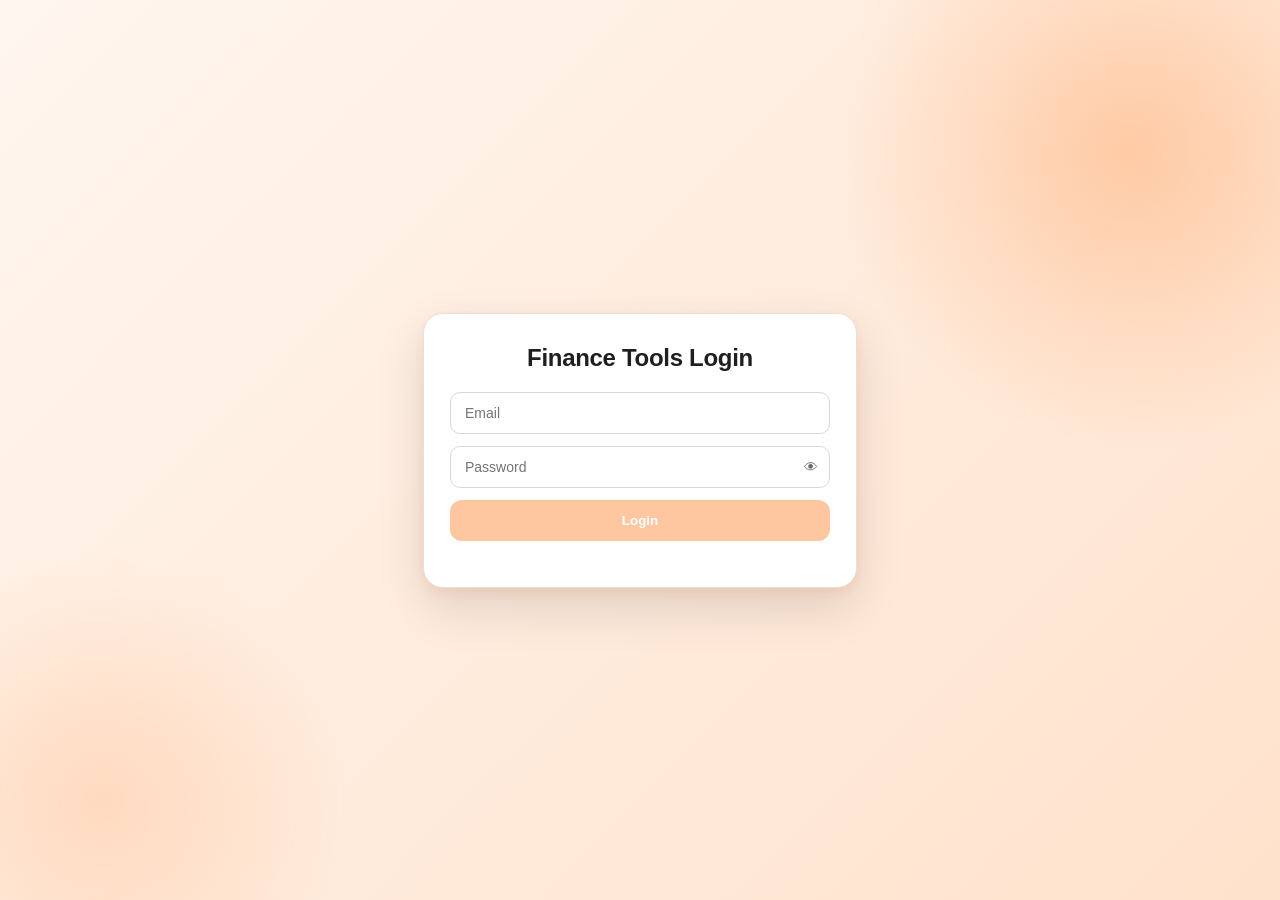
==== index.html @ 4fdfb912 "Update index.html" ====
<!doctype html>
<html lang="en">
<head>
  <meta charset="utf-8" />
  <meta name="viewport" content="width=device-width, initial-scale=1" />
  <title>Exodia Ledger Test</title>
  <link rel="stylesheet" href="./css/styles.css" />
</head>

<body>

<!-- ========================= AUTH ========================= -->
<div id="auth-box">
  <div id="auth-logged-out">
  <div class="auth-login-card">
    <h2 class="auth-login-title">Finance Tools Login</h2>

    <div class="auth-login-fields">
      <input id="auth-email" type="email" placeholder="Email">

      <div class="auth-pass-wrap">
        <input id="auth-pass" type="password" placeholder="Password">
        <button id="auth-toggle-pass" type="button">👁</button>
      </div>

      <button id="auth-login-btn" onclick="signIn()" disabled>Login</button>
      <span id="auth-msg"></span>
    </div>
  </div>
</div>
  <div id="auth-logged-in" class="profile-wrap" style="display:none;">
    <button id="profile-btn" type="button" class="profile-btn" onclick="toggleProfileMenu(event)">
      <img
        id="profile-avatar"
        class="profile-avatar"
        src="https://ui-avatars.com/api/?name=User&background=ff8a00&color=fff"
        alt="Profile"
      >
    </button>

    <div id="profile-menu" class="profile-menu" style="display:none;">
      <button type="button" class="profile-close" onclick="closeProfileMenu()">✕</button>

      <div class="profile-menu-top-email" id="profile-email-top"></div>
      <div class="profile-menu-managed">Managed by exodiagamedev.com</div>

      <div class="profile-menu-center">
        <div class="profile-big-avatar-wrap">
          <img
            id="profile-avatar-large"
            class="profile-avatar-large"
            src="https://ui-avatars.com/api/?name=User&background=ff8a00&color=fff"
            alt="Profile"
          >
        </div>

        <div class="profile-greeting" id="profile-greeting">Hi!</div>
      </div>

     <div class="profile-menu-actions">
  <button id="menu-create-user" type="button" class="profile-menu-item" onclick="goToCreateUser()">
    Create User
  </button>

  <button id="menu-manage-access" type="button" class="profile-menu-item" onclick="goToManageUserAccess()">
    Manage User Access
  </button>

  <button type="button" class="profile-menu-item logout-btn" onclick="signOut()">
    Logout
  </button>
</div>
    </div>

    <span id="auth-msg-in" style="display:none;"></span>
  </div>
</div>

<!-- ========================= APP ========================= -->
<div id="app" style="display:none;">

 <header class="app-header">
  <div class="top-menu">
    <button class="top-menu-btn" onclick="show('coa')">Chart of Accounts</button>
    <button class="top-menu-btn" onclick="show('journal')">Journal Entry</button>
    <button class="top-menu-btn" onclick="show('ledger')">General Ledger</button>
    <button class="top-menu-btn" onclick="show('trial')">Worksheet</button>
  </div>
</header>

<!-- ✅ COA OPTIONS BAR (only show on COA tab via JS) -->
<div id="coa-toolbar" style="display:none;">
  <div class="sub-toolbar">
    <div class="sub-toolbar-left">
      <span class="sub-toolbar-label">Chart of Accounts Options</span>
      <button class="btn-add" onclick="openAddCoaModal()">+ Add Account</button>
    </div>
  </div>
</div>

<!-- ✅ DATE RANGE FILTER -->
<div id="date-range-bar" style="display:flex;">
  <div class="sub-toolbar">
    <div class="sub-toolbar-right">
      <span class="sub-toolbar-label">Date Range</span>

      <label class="date-field">
        <span>From</span>
        <input type="date" id="filter-from">
      </label>

      <label class="date-field">
        <span>To</span>
        <input type="date" id="filter-to">
      </label>

      <button onclick="applyDateRangeFilter()" class="btn-apply">Apply</button>
      <button onclick="clearDateRange()" class="btn-clear">Clear</button>
    </div>
  </div>
</div>
  
  <!-- ✅ JOURNAL OPTIONS BAR (only show on Journal tab via JS) -->
<div id="journal-toolbar" style="display:none;">
  <div class="sub-toolbar">
    <div class="sub-toolbar-left">
      <span class="sub-toolbar-label">Journal Options</span>
      <button class="top-menu-btn" onclick="showJournal('entry')">Journal Entry</button>
      <button class="top-menu-btn" onclick="showJournal('history')">Journal History</button>
    </div>
  </div>
</div>

  <!-- ========================= COA ========================= -->
  <section id="coa">
    <h2>Chart of Accounts</h2>

   <div id="coa-summary">
  <div class="coa-summary-card">
    <div class="coa-summary-title">Assets</div>
    <div class="coa-summary-value" id="sum-asset">0.00</div>
  </div>

  <div class="coa-summary-card">
    <div class="coa-summary-title">Liabilities</div>
    <div class="coa-summary-value" id="sum-liability">0.00</div>
  </div>

  <div class="coa-summary-card">
    <div class="coa-summary-title">Equity</div>
    <div class="coa-summary-value" id="sum-equity">0.00</div>
  </div>

  <div class="coa-summary-card">
    <div class="coa-summary-title">Revenue</div>
    <div class="coa-summary-value" id="sum-revenue">0.00</div>
  </div>

  <div class="coa-summary-card">
    <div class="coa-summary-title">Expenses</div>
    <div class="coa-summary-value" id="sum-expense">0.00</div>
  </div>
</div>

    <div id="filters">
      <button onclick="filterCOA('All')">All</button>
      <button onclick="filterCOA('Asset')">Assets</button>
      <button onclick="filterCOA('Liability')">Liabilities</button>
      <button onclick="filterCOA('Equity')">Equity</button>
      <button onclick="filterCOA('Revenue')">Revenue</button>
      <button onclick="filterCOA('Expense')">Expenses</button>
    </div>

    <table border="1" cellpadding="6">
     <thead>
  <tr>
    <th>Code</th>
    <th>Account Name</th>
    <th>Type</th>
    <th>Normal</th>
    <th>Balance</th>
    <th>Actions</th>
  </tr>
</thead>
      <tbody id="coa-body"></tbody>
    </table>
  </section>

  <!-- ========================= JOURNAL ========================= -->
  <section id="journal" style="display:none;">
  <h2>Journal Entry</h2>

  <div class="je-card">
    <div class="je-section-title">Entry Information</div>

    <div class="je-grid">
      <label>Date *
        <input type="date" id="je-date">
      </label>

      <label>
        Reference No. *
        <input type="text" id="je-refno">
      </label>

      <label style="grid-column:1 / span 2;">
        Description *
        <input type="text" id="je-description">
      </label>

      <label style="grid-column:1 / span 2;">
        Department / Cost Center
        <input type="text" id="je-dept">
      </label>

      <label style="grid-column:1 / span 2;">
        Payment Method
        <input type="text" id="je-paymethod">
      </label>

      <label style="grid-column:1 / span 2;">
        Client / Vendor
        <input type="text" id="je-client">
      </label>

      <label style="grid-column:1 / span 2;">
        Remarks
        <input type="text" id="je-remarks">
      </label>
    </div>

    <div class="je-lines-wrap">
      <div class="je-section-title">Journal Lines</div>

      <table class="je-lines-table">
        <thead>
          <tr>
            <th style="width:55%;">Account</th>
            <th style="width:18%;">Debit</th>
            <th style="width:18%;">Credit</th>
            <th style="width:10%;">Action</th>
          </tr>
        </thead>
        <tbody id="je-lines"></tbody>
      </table>
    </div>

    <div class="je-actions">
      <button class="btn-soft" onclick="addLine()">+ Add Line</button>
      <button class="btn-dark" onclick="saveJournal()">Save Journal Entry</button>
    </div>

    <p id="je-status" class="je-status"></p>
  </div>
</section>

  <!-- ========================= LEDGER ========================= -->
<section id="ledger" style="display:none; margin-top:18px;">
  <h2>General Ledger</h2>

  <div class="ledger-toolbar">
    <div class="ledger-toolbar-left">
      <div class="ledger-search-wrap">
        <label for="ledger-search" class="ledger-label">Search account:</label>
        <input
          id="ledger-search"
          type="text"
          placeholder="Type code or name (e.g. 1001, cash, bank)..."
          oninput="filterLedgerAccounts()"
        />
      </div>

      <div class="ledger-select-row">
        <select id="ledger-account" onchange="renderLedger()"></select>
      </div>
    </div>

    <div class="ledger-toolbar-right">
      <div class="ledger-actions-wrap">
        <button
          type="button"
          id="ledger-download-btn"
          class="ledger-download-btn"
          onclick="toggleLedgerDownloadMenu(event)"
          title="Download options"
        >
          ⚙
        </button>

        <div id="ledger-download-menu" class="ledger-download-menu" style="display:none;">
          <button type="button" onclick="downloadLedgerPDF()">Download PDF</button>
          <button type="button" onclick="downloadLedgerExcel()">Download Excel</button>
        </div>
      </div>
    </div>
  </div>

  <table border="1" cellpadding="6">
    <thead>
      <tr>
        <th>Date</th>
        <th>Ref</th>
        <th>Description</th>
        <th>Dept/CC</th>
        <th>Pay Method</th>
        <th>Client/Vendor</th>
        <th>Remarks</th>
        <th>Debit</th>
        <th>Credit</th>
        <th>Running Balance</th>
        <th>Actions</th>
      </tr>
    </thead>
    <tbody id="ledger-body"></tbody>
  </table>
</section>

  <!-- ========================= TRIAL ========================= -->
<section id="trial" style="display:none;">
  <h2>Worksheet</h2>

  <div class="worksheet-toolbar">
    <div class="worksheet-toolbar-label">Worksheet Options</div>
    <div class="worksheet-tabs">
  <button class="worksheet-tab-btn" onclick="showWorksheet('trial')">Trial Balance</button>
  <button class="worksheet-tab-btn" onclick="showWorksheet('pl')">Statement of Profit and Loss</button>
  <button class="worksheet-tab-btn" onclick="showWorksheet('sfp')">Statement of Financial Position</button>
  <button class="worksheet-tab-btn" onclick="showWorksheet('frs')">Financial Summary</button>
</div>
  </div>

  <!-- Trial Balance -->
  <div id="ws-trial" class="worksheet-card">
    <div class="worksheet-card-head">
      <div>
        <h3>Trial Balance</h3>
        <p class="worksheet-subtext">View the balances of all accounts for the selected period.</p>
      </div>
      <button class="worksheet-download-btn" onclick="downloadTrialBalancePDF()">Download PDF</button>
    </div>

    <div class="worksheet-table-wrap">
      <table border="1" cellpadding="6">
        <thead>
          <tr>
            <th>Code</th>
            <th>Account Name</th>
            <th>Type</th>
            <th style="text-align:right;">Debit</th>
            <th style="text-align:right;">Credit</th>
          </tr>
        </thead>
        <tbody id="tb-body"></tbody>
        <tfoot>
          <tr>
            <td colspan="3"><b>Total</b></td>
            <td id="tb-total-debit" style="text-align:right;"><b>0.00</b></td>
            <td id="tb-total-credit" style="text-align:right;"><b>0.00</b></td>
          </tr>
        </tfoot>
      </table>
    </div>

    <p id="tb-status" class="worksheet-status"></p>
  </div>

  <!-- Statement of Profit and Loss -->
  <div id="ws-pl" class="worksheet-card" style="display:none;">
    <div class="worksheet-card-head">
      <div>
        <h3>Statement of Profit and Loss</h3>
        <p class="worksheet-subtext">Summarizes revenue, expenses, and net profit or loss.</p>
      </div>
      <button class="worksheet-download-btn" onclick="downloadProfitLossPDF()">Download PDF</button>
    </div>

    <div class="worksheet-table-wrap">
      <table border="1" cellpadding="6" class="worksheet-report-table">
        <thead>
          <tr>
            <th>Account Name</th>
            <th style="text-align:right;">Amount</th>
          </tr>
        </thead>
        <tbody id="pl-body"></tbody>
        <tfoot>
          <tr>
            <td><b>Net Profit / Loss</b></td>
            <td id="pl-net" style="text-align:right;"><b>0.00</b></td>
          </tr>
        </tfoot>
      </table>
    </div>
  </div>

  <!-- Statement of Financial Position -->
  <div id="ws-sfp" class="worksheet-card" style="display:none;">
    <div class="worksheet-card-head">
      <div>
        <h3>Statement of Financial Position</h3>
        <p class="worksheet-subtext">Shows assets, liabilities, and equity balances.</p>
      </div>
      <button class="worksheet-download-btn" onclick="downloadStatementOfFinancialPositionPDF()">Download PDF</button>
    </div>

    <div class="worksheet-table-wrap">
      <table border="1" cellpadding="6" class="worksheet-report-table">
        <thead>
          <tr>
            <th style="text-align:left;">Code</th>
            <th style="text-align:left;">Account Name</th>
            <th style="text-align:right;">Amount</th>
          </tr>
        </thead>
        <tbody id="sfp-body"></tbody>
      </table>
    </div>
  </div>

<!-- Financial Report Summary -->
<div id="ws-frs" class="worksheet-card" style="display:none;">
  <div class="worksheet-card-head">
    <div>
      <h3>Financial Report Summary</h3>
      <p class="worksheet-subtext">Compare balances across selected years.</p>
    </div>
    <button class="worksheet-download-btn" onclick="downloadFinancialReportSummaryPDF()">Download PDF</button>
  </div>

  <div style="margin:10px 0; display:flex; gap:10px; align-items:center; flex-wrap:wrap;">
    <label>
      Year 1
      <input type="number" id="frs-year-1" placeholder="2024" style="width:100px;">
    </label>

    <label>
      Year 2
      <input type="number" id="frs-year-2" placeholder="2023" style="width:100px;">
    </label>

    <label>
      Year 3
      <input type="number" id="frs-year-3" placeholder="2022" style="width:100px;">
    </label>

    <button class="btn" onclick="renderFinancialReportSummary()">Apply Years</button>
  </div>

  <div class="worksheet-table-wrap">
    <table border="1" cellpadding="6">
      <thead id="frs-head"></thead>
      <tbody id="frs-body"></tbody>
    </table>
  </div>
</div>
  
</section>

<!-- ========================= HISTORY ========================= -->
<section id="journal-history" style="display:none;">
    <h2>Journal History</h2>

    <table border="1" cellpadding="6">
      <thead>
        <tr>
          <th>Entry Date</th>
          <th>Saved Time</th>
          <th>Ref</th>
          <th>Description</th>
          <th>Department</th>
          <th>Payment Method</th>
          <th>Client/Vendor</th>
          <th>Remarks</th>
          <th>Details</th>
        </tr>
      </thead>
      <tbody id="history-body"></tbody>
    </table>

    <p id="history-status"></p>

<!-- ========================= HISTORY VIEW MODAL ========================= -->
<div id="history-modal" class="modal-backdrop" style="display:none;">
  <div class="modal-card" style="width: 900px;">
    <div class="modal-header">
      <div>
        <div class="modal-title">Journal Entry Details</div>
        <div class="modal-sub" id="hm-sub">View transaction details</div>
      </div>
      <button class="modal-x" onclick="closeHistoryModal()">✕</button>
    </div>

    <div class="modal-body">
      <div style="display:grid; grid-template-columns: 220px 1fr; gap:10px;">
        <div><b>Date:</b> <span id="hm-date"></span></div>
        <div><b>Ref:</b> <span id="hm-ref"></span></div>
        <div style="grid-column:1 / span 2;"><b>Description:</b> <span id="hm-desc"></span></div>
        <div><b>Department:</b> <span id="hm-dept"></span></div>
        <div><b>Payment:</b> <span id="hm-pay"></span></div>
        <div><b>Client/Vendor:</b> <span id="hm-client"></span></div>
        <div style="grid-column:1 / span 2;"><b>Remarks:</b> <span id="hm-remarks"></span></div>
      </div>

      <h3 style="margin-top:14px;">Lines</h3>
      <table border="1" cellpadding="6" style="width:100%;">
        <thead>
          <tr>
            <th>Account</th>
            <th style="text-align:right;">Debit</th>
            <th style="text-align:right;">Credit</th>
          </tr>
        </thead>
        <tbody id="hm-lines"></tbody>
      </table>

      <div style="display:flex; justify-content:flex-end; gap:10px; margin-top:12px;">
        <button class="btn" onclick="closeHistoryModal()">Close</button>
        <button class="btn primary" id="hm-edit-btn">Edit / Delete</button>
      </div>
    </div>
  </div>
</div>
    
  </section>
</div>

  <!-- ========================= ADD ACCOUNT MODAL ========================= -->
<div id="addcoa-modal" class="modal-backdrop" style="display:none;">
  <div class="modal-card">
    <div class="modal-header">
      <div>
        <div class="modal-title">Add Chart of Account</div>
        <div class="modal-sub">Fill details then click Save.</div>
      </div>
      <button class="modal-x" onclick="closeAddCoaModal()">✕</button>
    </div>

    <div class="modal-body">
      <label class="modal-label">Account Code *</label>
      <input id="addcoa-code" class="modal-input" type="text" placeholder="1001">

      <label class="modal-label">Account Name *</label>
      <input id="addcoa-name" class="modal-input" type="text" placeholder="Cash on Hand">

      <div class="modal-grid">
        <div>
          <label class="modal-label">Type</label>
          <select id="addcoa-type" class="modal-input">
            <option>Asset</option>
            <option>Liability</option>
            <option>Equity</option>
            <option>Revenue</option>
            <option>Expense</option>
          </select>
        </div>

        <div>
          <label class="modal-label">Normal</label>
          <select id="addcoa-normal" class="modal-input">
            <option>Debit</option>
            <option>Credit</option>
          </select>
        </div>
      </div>

      <div id="addcoa-msg" class="modal-msg"></div>
    </div>

    <div class="modal-footer">
      <button class="btn" onclick="closeAddCoaModal()">Cancel</button>
      <button class="btn primary" onclick="saveAddCoaModal()">Save</button>
    </div>
  </div>
</div>

<!-- ========================= SCRIPTS ========================= -->
<script src="https://cdn.jsdelivr.net/npm/@supabase/supabase-js@2"></script>
<script src="https://cdn.jsdelivr.net/npm/jspdf@2.5.1/dist/jspdf.umd.min.js"></script>
<script src="https://cdn.jsdelivr.net/npm/jspdf-autotable@3.8.2/dist/jspdf.plugin.autotable.min.js"></script>
<script src="https://cdn.jsdelivr.net/npm/xlsx/dist/xlsx.full.min.js"></script>
<script src="./app.js"></script>

</body>
</html>
---- css/styles.css ----
#app{
  border-top:4px solid #ff6a00;
}

body{
  font-family: "Segoe UI", Tahoma, Geneva, Verdana, sans-serif;
  background: #f5f6f8;
  margin:0;
}

/* Filters */
    #filters select {
      width: auto;
      padding: 4px 6px;
      font-size: 14px;
    }

    /* Journal Inputs */
    #journal input[type="text"],
    #journal input[type="number"],
    #journal input[type="date"],
    #journal input[type="password"],
    #journal select,
    #journal textarea {
      width: 100%;
      padding: 10px;
      font-size: 16px;
      box-sizing: border-box;
    }

    #journal {
      max-width: 1000px;
    }

.coa-action-btn{
  padding: 4px 10px;
  border: 1px solid #aaa;
  background: #fff;
  cursor: pointer;
  border-radius: 6px;
  font-weight: bold;
}

.coa-menu{
  display:none;
  position:absolute;
  right:0;
  top:30px;
  min-width: 140px;
  border:1px solid #ccc;
  background:#fff;
  border-radius:10px;
  box-shadow: 0 8px 18px rgba(0,0,0,0.12);
  padding:6px;
  z-index:999;
}

.coa-menu button{
  width:100%;
  text-align:left;
  padding:8px 10px;
  border:0;
  background:transparent;
  cursor:pointer;
  border-radius:8px;
}

.coa-menu button:hover{
  background:#f2f2f2;
}

.coa-menu .danger{
  color:#b00020;
}

.coa-menu .danger:hover{
  background:#ffe9ee;
}

/* ADD ACCOUNT MODAL */
.modal-backdrop{
  position: fixed;
  inset: 0;
  background: rgba(0,0,0,0.35);
  display: grid;
  place-items: center;
  z-index: 2000;
}

.modal-card{
  width: 480px;
  background: #fff;
  border-radius: 12px;
  box-shadow: 0 10px 25px rgba(0,0,0,0.2);
  overflow: hidden;
}

.modal-header{
  display: flex;
  justify-content: space-between;
  padding: 14px;
  border-bottom: 1px solid #eee;
}

.modal-title{ font-weight: bold; font-size: 16px; }
.modal-sub{ font-size: 12px; color:#666; }

.modal-x{
  border: none;
  background: none;
  cursor: pointer;
  font-size: 16px;
}

.modal-body{ padding: 14px; }

.modal-label{
  font-size: 12px;
  display:block;
  margin-top:10px;
}

.modal-input{
  width:100%;
  padding:8px;
  border:1px solid #ccc;
  border-radius:8px;
}

.modal-grid{
  display:grid;
  grid-template-columns:1fr 1fr;
  gap:10px;
  margin-top:10px;
}

.modal-footer{
  display:flex;
  justify-content:flex-end;
  gap:10px;
  padding:12px;
  border-top:1px solid #eee;
}

.btn{
  padding:8px 12px;
  border:1px solid #aaa;
  background:#fff;
  border-radius:8px;
  cursor:pointer;
}

.btn.primary{
  background:#333;
  color:#fff;
  border-color:#333;
}

.modal-msg{
  color:#b00020;
  font-size:12px;
  margin-top:8px;
}

/* =========================
   JOURNAL ENTRY PROFESSIONAL STYLE
========================= */
.je-card{
  max-width: 980px;
  background: #fff;
  border: 1px solid #d9d9d9;
  border-radius: 14px;
  box-shadow: 0 6px 18px rgba(0,0,0,0.06);
  padding: 18px;
  margin-top: 12px;
}

.je-section-title{
  font-size: 14px;
  font-weight: 700;
  margin: 4px 0 12px;
  color: #333;
}

.je-grid{
  display: grid;
  grid-template-columns: 220px 1fr;
  gap: 12px;
  max-width: 940px;
}

.je-grid label{
  display: grid;
  gap: 6px;
  font-size: 13px;
  color: #333;
}

.je-grid input,
.je-grid textarea,
.je-grid select{
  border: 1px solid #cfcfcf;
  border-radius: 8px;
  background: #fff;
  padding: 12px 14px;
  font-size: 16px;   /* bigger text */
}

.je-grid input:focus,
.je-grid textarea:focus,
.je-grid select:focus{
  outline: none;
  border-color: #666;
  box-shadow: 0 0 0 3px rgba(0,0,0,0.06);
}

.je-lines-wrap{
  margin-top: 16px;
}

.je-lines-table{
  width: 100%;
  max-width: 940px;
  border-collapse: collapse;
  table-layout: fixed;
  background: #fff;
  border: 1px solid #d9d9d9;
  border-radius: 10px;
  overflow: hidden;
}

.je-lines-table th{
  background: #f5f6f8;
  font-weight: 700;
  font-size: 15px;
  color: #333;
  border: 1px solid #d9d9d9;
  padding: 12px;
}

.je-lines-table td{
  border: 1px solid #e3e3e3;
  padding: 8px;
  vertical-align: middle;
}

.je-lines-table input,
.je-lines-table select{
  width: 100%;
  padding: 11px 12px;
  border: 1px solid #cfcfcf;
  border-radius: 8px;
  box-sizing: border-box;
  font-size: 16px;
}

.je-lines-table input:focus,
.je-lines-table select:focus{
  outline: none;
  border-color: #666;
  box-shadow: 0 0 0 3px rgba(0,0,0,0.05);
}

.je-actions{
  display: flex;
  gap: 10px;
  flex-wrap: wrap;
  margin-top: 14px;
}

.btn-soft{
  padding: 10px 14px;
  border: 1px solid #c7c7c7;
  background: #fff;
  border-radius: 10px;
  cursor: pointer;
  font-weight: 600;
}

.btn-soft:hover{
  background: #f7f7f7;
}

.btn-dark{
  padding: 10px 16px;
  border: 1px solid #333;
  background: #333;
  color: #fff;
  border-radius: 10px;
  cursor: pointer;
  font-weight: 700;
}

.btn-dark:hover{
  background: #222;
}

.je-status{
  margin-top: 10px;
  font-size: 13px;
  font-weight: 600;
}

.coa-summary-card{
  background:#fff;
  border:1px solid #d9d9d9;
  border-radius:12px;
  padding:14px;
  box-shadow: 0 4px 12px rgba(0,0,0,0.05);
}

.coa-summary-title{
  font-size:14px;
  color:#666;
  margin-bottom:8px;
  font-weight:600;
}

.coa-summary-value{
  font-size:22px;
  font-weight:700;
  color:#222;
}

/* your existing styles above */

/* =========================
JOURNAL INPUT IMPROVEMENT
========================= */

.je-grid input{
  width: 100%;
  padding: 12px 14px;
  font-size: 15px;
  border-radius: 10px;
}

.je-grid label{
  display: grid;
  gap: 6px;
  font-size: 15px;
  font-weight: 600;
  color: #2b2b2b;
}

.je-section-title{
  font-size: 18px;
  font-weight: 700;
  color:#222;
}

.je-grid input::placeholder{
  color:#8a8a8a;
  font-size:14px;
}

/* =========================
AUTH BOX
========================= */
#auth-email,
#auth-pass{
  width:220px;
}

#auth-msg{
  margin-left:10px;
}

.profile-wrap{
  position: relative;
  display: inline-flex;
  align-items: center;
  justify-content: flex-end;
}

.profile-btn{
  width: 42px;
  height: 42px;
  border-radius: 50%;
  border: 2px solid #ff8a00;
  background: #fff;
  padding: 0;
  cursor: pointer;
  overflow: hidden;
  display: flex;
  align-items: center;
  justify-content: center;
}

.profile-avatar{
  width: 100%;
  height: 100%;
  object-fit: cover;
  display: block;
}

.profile-menu{
  position: absolute;
  top: 50px;
  right: 0;
  min-width: 220px;
  background: #fff;
  border: 1px solid #ddd;
  border-radius: 12px;
  box-shadow: 0 10px 22px rgba(0,0,0,0.14);
  z-index: 9999;
  overflow: hidden;
}

.profile-menu-head{
  padding: 12px;
  border-bottom: 1px solid #eee;
  background: #fff8f2;
}

.profile-menu-name{
  font-size: 14px;
  font-weight: 700;
  color: #222;
  word-break: break-word;
}

.profile-menu-sub{
  font-size: 12px;
  color: #777;
  margin-top: 3px;
}

.profile-menu-item{
  width: 100%;
  border: none;
  background: #fff;
  text-align: left;
  padding: 12px 14px;
  font-size: 14px;
  font-weight: 600;
  cursor: pointer;
}

.profile-menu-item:hover{
  background: #fff1e6;
}

/* =========================
APP HEADER
========================= */

.app-header{
  padding:12px;
  border-bottom:1px solid #ccc;
}

/* =========================
COA SUMMARY GRID
========================= */

#coa-summary{
  display:grid;
  grid-template-columns:repeat(auto-fit, minmax(180px,1fr));
  gap:12px;
  max-width:1000px;
  margin:12px 0 16px;
}

/* =========================
COA FILTERS
========================= */

#filters{
  margin:10px 0;
}

/* =========================
CHART OF ACCOUNTS - CLEAN FINAL
========================= */

#coa{
  padding: 24px;
}

#coa h2{
  font-family: Georgia, "Times New Roman", serif;
  font-size: 42px;
  font-weight: 700;
  margin: 6px 0 22px;
  color: #181818;
  letter-spacing: -0.6px;
}

#coa-summary{
  display: grid;
  grid-template-columns: repeat(auto-fit, minmax(180px, 1fr));
  gap: 12px;
  max-width: 1000px;
  margin: 12px 0 18px;
}

.coa-summary-card{
  background: linear-gradient(180deg, #fff8f3 0%, #ffffff 100%);
  border: 1px solid #f3c7a6;
  border-radius: 16px;
  padding: 16px;
  box-shadow: 0 8px 20px rgba(255, 106, 0, 0.06);
}

.coa-summary-title{
  font-size: 14px;
  color: #9a5a2c;
  margin-bottom: 10px;
  font-weight: 700;
  text-transform: uppercase;
  letter-spacing: 0.5px;
}

.coa-summary-value{
  font-size: 18px;
  font-weight: 800;
  color: #1c1c1c;
}

#filters{
  margin: 14px 0 16px;
  display: flex;
  gap: 8px;
  flex-wrap: wrap;
}

#filters button{
  padding: 9px 14px;
  border: 1px solid #ffb680;
  background: #fff4eb;
  color: #8a420c;
  border-radius: 10px;
  font-weight: 700;
  cursor: pointer;
  transition: all 0.18s ease;
}

#filters button:hover{
  background: #ff6a00;
  border-color: #ff6a00;
  color: #ffffff;
  transform: translateY(-1px);
}

#coa table{
  width: 100%;
  border-collapse: collapse;
  background: #ffffff;
  border: 1px solid #f0d5c2;
  border-radius: 16px;
  overflow: visible;
  box-shadow: 0 12px 28px rgba(0,0,0,0.08);
}

#coa thead th{
  background: linear-gradient(180deg, #1c1c1f 0%, #111214 100%);
  color: #ffffff;
  font-size: 15px;
  font-weight: 800;
  text-align: left;
  padding: 16px 12px;
  border-bottom: 2px solid #ff7a1a;
  white-space: nowrap;
}

#coa tbody td{
  padding: 16px 12px;
  font-size: 15px;
  color: #222;
  border-bottom: 1px solid #f3e2d5;
  vertical-align: middle;
}

#coa tbody tr:nth-child(even){
  background: #fffaf6;
}

#coa tbody tr:hover{
  background: #fff1e6;
}

#coa tbody td:first-child{
  font-weight: 700;
  color: #a14d12;
  font-size: 16px;
}

#coa tbody td:nth-child(5){
  font-weight: 800;
  font-size: 16px;
  color: #111;
  text-align: right;
}

#coa tbody td:last-child{
  text-align: right;
  position: relative;
  overflow: visible;
}

.coa-action-btn{
  padding: 7px 12px;
  border: 1px solid #ffb37b;
  background: #fff3e8;
  color: #8a420c;
  cursor: pointer;
  border-radius: 10px;
  font-weight: 800;
  transition: all 0.18s ease;
}

.coa-action-btn:hover{
  background: #ff6a00;
  color: #fff;
  border-color: #ff6a00;
}

.coa-menu{
  display: none;
  position: absolute;
  right: 0;
  bottom: calc(100% + 8px);
  top: auto;
  min-width: 170px;
  border: 1px solid #ffd0ad;
  background: #ffffff;
  border-radius: 12px;
  box-shadow: 0 14px 24px rgba(0,0,0,0.14);
  padding: 6px;
  z-index: 3000;
}

.coa-menu button{
  width: 100%;
  text-align: left;
  padding: 10px 12px;
  border: 0;
  background: transparent;
  cursor: pointer;
  border-radius: 10px;
  color: #222;
  font-weight: 600;
}

.coa-menu button:hover{
  background: #fff1e6;
}

.coa-menu .danger{
  color: #c23b00;
}

.coa-menu .danger:hover{
  background: #ffe6d8;
}

/* =========================
TOP MENU NAVIGATION
========================= */

.app-header{
  padding: 14px 20px;
  border-bottom: 1px solid #ece2d9;
  background: #ffffff;
}

.top-menu{
  display: flex;
  gap: 10px;
  flex-wrap: wrap;
}

.top-menu-btn{
  padding: 10px 18px;
  border: 1px solid #ffd2b3;
  background: linear-gradient(180deg, #fffaf6 0%, #fff2e8 100%);
  color: #8a420c;
  border-radius: 999px;
  font-size: 14px;
  font-weight: 700;
  cursor: pointer;
  transition: all 0.2s ease;
  box-shadow: 0 6px 14px rgba(255, 106, 0, 0.08);
}

.top-menu-btn:hover{
  background: #ff6a00;
  border-color: #ff6a00;
  color: #ffffff;
  transform: translateY(-1px);
}

.top-menu-btn:active{
  transform: translateY(0);
}

/* =========================
SUB TOOLBAR
========================= */

#coa-toolbar,
#date-range-bar{
  margin: 10px 0;
}

.sub-toolbar{
  width: 100%;
  background: #ffffff;
  border: 1px solid #eee2d8;
  border-radius: 14px;
  padding: 14px 16px;
  box-shadow: 0 4px 14px rgba(0,0,0,0.04);
}

.sub-toolbar-left,
.sub-toolbar-right{
  display: flex;
  align-items: center;
  gap: 10px;
  flex-wrap: wrap;
}

.sub-toolbar-label{
  font-weight: 700;
  color: #4b4b4b;
  margin-right: 4px;
}

.date-field{
  display: flex;
  align-items: center;
  gap: 6px;
  color: #666;
  font-size: 14px;
}

.date-field input[type="date"]{
  padding: 8px 10px;
  border: 1px solid #e5c9b4;
  border-radius: 8px;
  font-size: 14px;
  background: #fff;
}

.btn-add{
  padding: 9px 14px;
  background: #ff6a00;
  color: #fff;
  border: none;
  border-radius: 10px;
  font-weight: 700;
  cursor: pointer;
  transition: 0.18s ease;
}

.btn-add:hover{
  background: #e45c00;
}

.btn-apply{
  padding: 9px 14px;
  background: #333;
  color: #fff;
  border: none;
  border-radius: 10px;
  font-weight: 700;
  cursor: pointer;
}

.btn-clear{
  padding: 9px 14px;
  background: #fff5ee;
  color: #8a420c;
  border: 1px solid #f0c4a4;
  border-radius: 10px;
  font-weight: 700;
  cursor: pointer;
}

.btn-clear:hover{
  background: #ffe9d8;
}

/* =========================
JOURNAL ENTRY - PREMIUM CLEAN
========================= */

#journal{
  padding: 24px;
  width: 100%;
  max-width: 1300px;
  margin: auto;
}

#journal h2{
  font-family: Georgia, "Times New Roman", serif;
  font-size: 40px;
  font-weight: 700;
  margin: 6px 0 22px;
  color: #181818;
  letter-spacing: -0.6px;
}

.je-card{
  width: 100%;
  max-width: 1200px;
  margin: auto;
  background: linear-gradient(180deg, #ffffff 0%, #fffdfa 100%);
  border: 1px solid #f0ddd0;
  border-radius: 18px;
  box-shadow: 0 12px 28px rgba(0,0,0,0.06);
  padding: 26px 32px;
}

.je-section-title{
  font-size: 18px;
  font-weight: 800;
  margin: 2px 0 14px;
  color: #2b2b2b;
}

.je-grid{
  display: grid;
  grid-template-columns: 220px 1fr;
  gap: 14px;
  max-width: 100%;
}

.je-grid label{
  display: grid;
  gap: 7px;
  font-size: 15px;
  color: #2b2b2b;
  font-weight: 600;
}

.je-grid input,
.je-grid textarea,
.je-grid select{
  width: 100%;
  border: 1px solid #e7cdb8;
  border-radius: 10px;
  background: #fff;
  padding: 13px 14px;
  font-size: 15px;
  box-sizing: border-box;
  transition: all 0.18s ease;
}

.je-grid input:focus,
.je-grid textarea:focus,
.je-grid select:focus{
  outline: none;
  border-color: #ff8a3d;
  box-shadow: 0 0 0 4px rgba(255, 106, 0, 0.10);
}

.je-grid input::placeholder,
.je-grid textarea::placeholder{
  color: #8a8a8a;
  font-size: 14px;
}

.je-lines-wrap{
  margin-top: 22px;
}

.je-lines-table{
  width: 100%;
  max-width: 100%;
  border-collapse: collapse;
  table-layout: fixed;
  background: #fff;
  border: 1px solid #f0ddd0;
  border-radius: 14px;
  overflow: hidden;
  box-shadow: 0 8px 18px rgba(0,0,0,0.08);
}

.je-lines-table th{
  background: linear-gradient(180deg, #1c1c1f 0%, #111214 100%);
  color: #ffffff;
  font-weight: 800;
  font-size: 15px;
  padding: 14px 12px;
  text-align: center;
  border-bottom: 2px solid #ff7a1a;
}

.je-lines-table td{
  border-bottom: 1px solid #f3e3d7;
  padding: 10px 8px;
  vertical-align: middle;
  background: #fff;
}

.je-lines-table tr:nth-child(even) td{
  background: #fffaf6;
}

.je-lines-table input,
.je-lines-table select{
  width: 100%;
  padding: 11px 12px;
  border: 1px solid #e4ccb7;
  border-radius: 10px;
  box-sizing: border-box;
  font-size: 15px;
  background: #fff;
  transition: all 0.18s ease;
}

.je-lines-table input:focus,
.je-lines-table select:focus{
  outline: none;
  border-color: #ff8a3d;
  box-shadow: 0 0 0 4px rgba(255, 106, 0, 0.08);
}

.je-lines-table td:nth-child(2),
.je-lines-table td:nth-child(3){
  font-weight: 700;
  text-align: right;
}

.je-actions{
  display: flex;
  gap: 10px;
  flex-wrap: wrap;
  margin-top: 16px;
}

.btn-soft{
  padding: 10px 15px;
  border: 1px solid #f0c3a1;
  background: #fff4eb;
  color: #8a420c;
  border-radius: 12px;
  cursor: pointer;
  font-weight: 700;
  transition: all 0.18s ease;
}

.btn-soft:hover{
  background: #ff6a00;
  color: #fff;
  border-color: #ff6a00;
}

.btn-dark{
  padding: 10px 18px;
  border: 1px solid #222;
  background: #222;
  color: #fff;
  border-radius: 12px;
  cursor: pointer;
  font-weight: 800;
  transition: all 0.18s ease;
}

.btn-dark:hover{
  background: #111;
}

.je-status{
  margin-top: 12px;
  font-size: 14px;
  font-weight: 700;
  color: #444;
}

/* Strong error border */
input:required:invalid:focus{
  border:2px solid #ff0000;
  box-shadow:0 0 0 3px rgba(255,0,0,0.15);
}

/* =========================
JOURNAL STATUS MESSAGE
========================= */

.je-status{
  margin-top: 14px;
  padding: 12px 14px;
  border-radius: 12px;
  background: #fff8f1;
  border: 1px solid #f3d3bc;
  color: #9a3412;
  font-size: 14px;
  font-weight: 700;
  line-height: 1.4;
  display: inline-block;
  max-width: 520px;
}

.je-status:empty{
  display: none;
}

/* Required fields highlight */
input:required:invalid,
textarea:required:invalid{
  border:2px solid #e00000;
  background:#fff7f7;
}


/* =========================
JOURNAL HISTORY - FIT WITHOUT SIDE SCROLL
========================= */

#journal-history{
  padding: 20px;
  width: 100%;
  max-width: 1350px;
  margin: auto;
}

#journal-history h2{
  font-family: Georgia, "Times New Roman", serif;
  font-size: 34px;
  font-weight: 700;
  margin: 6px 0 18px;
  color: #181818;
  letter-spacing: -0.4px;
}

#journal-history table{
  width: 100%;
  table-layout: fixed;
  border-collapse: collapse;
  background: #ffffff;
  border: 1px solid #f0ddd0;
  border-radius: 16px;
  overflow: hidden;
  box-shadow: 0 10px 24px rgba(0,0,0,0.06);
}

#journal-history thead th{
  background: linear-gradient(180deg, #1c1c1f 0%, #111214 100%);
  color: #ffffff;
  font-size: 13px;
  font-weight: 800;
  text-align: center;
  padding: 12px 8px;
  border-bottom: 2px solid #ff7a1a;
  white-space: normal;
  word-break: break-word;
  overflow-wrap: anywhere;
  line-height: 1.25;
}

#journal-history tbody td{
  font-size: 13px;
  color: #222;
  padding: 12px 8px;
  border-bottom: 1px solid #f3e2d5;
  vertical-align: top;
  line-height: 1.4;
  background: #fff;
  white-space: normal;
  word-break: break-word;
  overflow-wrap: anywhere;
}

#journal-history tbody tr:nth-child(even) td{
  background: #fffaf6;
}

#journal-history tbody tr:hover td{
  background: #fff1e6;
}

#journal-history thead th:nth-child(1),
#journal-history thead th:nth-child(2),
#journal-history thead th:nth-child(3),
#journal-history tbody td:nth-child(1),
#journal-history tbody td:nth-child(2),
#journal-history tbody td:nth-child(3){
  font-size: 13px;
}

#journal-history tbody td:nth-child(1){
  font-weight:600;
}

#journal-history thead th:last-child,
#journal-history tbody td:last-child{
  width: 95px;
  min-width: 95px;
  text-align: center;
  vertical-align: middle;
}

#journal-history button{
  padding: 7px 14px;
  border: 1px solid #f0c3a1;
  background: #fff4eb;
  color: #8a420c;
  border-radius: 10px;
  cursor: pointer;
  font-weight: 700;
  font-size: 13px;
  white-space: nowrap;
  min-width: 58px;
  transition: all 0.18s ease;
}

#journal-history button:hover{
  background: #ff6a00;
  border-color: #ff6a00;
  color: #fff;
}

#history-status{
  margin-top: 12px;
  font-size: 14px;
  font-weight: 600;
  color: #555;
}

/* =========================
GENERAL LEDGER - FINAL FIT
========================= */

#ledger{
  padding: 24px 14px;
  width: 100%;
  max-width: 100%;
  margin: 0 auto;
  overflow-x: hidden;
}

#ledger h2{
  font-family: Georgia, "Times New Roman", serif;
  font-size: 38px;
  font-weight: 700;
  margin: 6px 0 20px;
  color: #181818;
  letter-spacing: -0.5px;
}

/* Search input */
#ledger-search{
  width: 380px !important;
  max-width: 100%;
  padding: 11px 13px !important;
  font-size: 15px !important;
  border: 1px solid #e5c9b4;
  border-radius: 10px;
  background: #fff;
  box-sizing: border-box;
}

#ledger-search:focus{
  outline: none;
  border-color: #ff8a3d;
  box-shadow: 0 0 0 4px rgba(255, 106, 0, 0.08);
}

#ledger-account{
  margin-top: 10px;
  margin-bottom: 18px;
  width: 430px;
  max-width: 100%;
  padding: 11px 13px;
  font-size: 15px;
  border: 1px solid #e5c9b4;
  border-radius: 10px;
  background: #fff;
  box-sizing: border-box;
}

#ledger-account:focus{
  outline: none;
  border-color: #ff8a3d;
  box-shadow: 0 0 0 4px rgba(255, 106, 0, 0.08);
}

/* Table */
#ledger table{
  width: 100%;
  table-layout: fixed;
  border-collapse: collapse;
  background: #ffffff;
  border: 1px solid #f0ddd0;
  border-radius: 16px;
  overflow: hidden;
  box-shadow: 0 10px 24px rgba(0,0,0,0.06);
}

#ledger th,
#ledger td{
  box-sizing: border-box;
}

/* Header */
#ledger thead th{
  background: linear-gradient(180deg, #1c1c1f 0%, #111214 100%);
  color: #ffffff;
  font-size: 12px;
  font-weight: 700;
  text-align: center;
  padding: 10px 6px;
  border-bottom: 2px solid #ff7a1a;
  line-height: 1.15;
  white-space: normal;
  word-break: break-word;
  overflow-wrap: anywhere;
}

/* Body */
#ledger tbody td{
  font-size: 12px;
  color: #222;
  padding: 10px 6px;
  border-bottom: 1px solid #f3e2d5;
  vertical-align: top;
  line-height: 1.3;
  background: #fff;
  white-space: normal;
  word-break: break-word;
  overflow-wrap: anywhere;
}

#ledger tbody tr:nth-child(even) td{
  background: #fffaf6;
}

#ledger tbody tr:hover td{
  background: #fff1e6;
}

/* Debit, Credit, Running Balance */
#ledger tbody td:nth-child(8),
#ledger tbody td:nth-child(9),
#ledger tbody td:nth-child(10){
  text-align: right;
  font-weight: 700;
  font-variant-numeric: tabular-nums;
  white-space: nowrap;
  word-break: normal;
  overflow-wrap: normal;
}

/* Running Balance highlight */
#ledger tbody td:nth-child(10){
  color: #7a3d12;
  font-weight: 800;
}

/* Actions column */
#ledger thead th:nth-child(11),
#ledger tbody td:nth-child(11){
  text-align: center;
  vertical-align: middle;
  white-space: nowrap;
}

/* Action link/button */
#ledger a{
  color: #8a420c;
  font-weight: 700;
  text-decoration: none;
  padding: 6px 10px;
  border: 1px solid #f0c3a1;
  background: #fff4eb;
  border-radius: 9px;
  display: inline-block;
  transition: all 0.18s ease;
  white-space: nowrap;
}

#ledger a:hover{
  background: #ff6a00;
  border-color: #ff6a00;
  color: #fff;
  text-decoration: none;
}

#ledger .muted{
  color: #888;
  font-size: 12px;
}

#ledger tbody tr td[colspan]{
  text-align: center;
  color: #777;
  font-size: 14px;
  padding: 18px;
}

/* Exact column widths = 100% total */
#ledger thead th:nth-child(1){ width: 7%; }   /* Date */
#ledger thead th:nth-child(2){ width: 9%; }   /* Ref */
#ledger thead th:nth-child(3){ width: 17%; }  /* Description */
#ledger thead th:nth-child(4){ width: 6%; }   /* Dept/CC */
#ledger thead th:nth-child(5){ width: 8%; }   /* Pay Method */
#ledger thead th:nth-child(6){ width: 12%; }  /* Client/Vendor */
#ledger thead th:nth-child(7){ width: 14%; }  /* Remarks */
#ledger thead th:nth-child(8){ width: 7%; }   /* Debit */
#ledger thead th:nth-child(9){ width: 6%; }   /* Credit */
#ledger thead th:nth-child(10){ width: 7%; }  /* Running Balance */
#ledger thead th:nth-child(11){ width: 7%; }  /* Actions */

/* =========================
LEDGER TOOLBAR + EXPORT MENU
========================= */

.ledger-toolbar{
  display: flex;
  justify-content: space-between;
  align-items: flex-end;
  gap: 16px;
  flex-wrap: wrap;
  margin-bottom: 16px;
}

.ledger-toolbar-left{
  display: flex;
  flex-direction: column;
  gap: 10px;
  flex: 1;
  min-width: 320px;
}

.ledger-toolbar-right{
  display: flex;
  align-items: center;
  justify-content: flex-end;
}

.ledger-search-wrap{
  display: flex;
  align-items: center;
  gap: 10px;
  flex-wrap: wrap;
}

.ledger-label{
  font-size: 16px;
  font-weight: 700;
  color: #181818;
}

.ledger-select-row{
  display: flex;
  gap: 10px;
  flex-wrap: wrap;
}

.ledger-select-row select{
  min-width: 280px;
}

.ledger-actions-wrap{
  position: relative;
}

.ledger-download-btn{
  width: 42px;
  height: 42px;
  border: 1px solid #f0c3a1;
  background: linear-gradient(180deg, #fffaf6 0%, #fff2e8 100%);
  color: #8a420c;
  border-radius: 10px;
  font-weight: 700;
  font-size: 18px;
  cursor: pointer;
  box-shadow: 0 6px 14px rgba(255, 106, 0, 0.08);
  transition: all 0.18s ease;
}

.ledger-download-btn:hover{
  background: #ff6a00;
  border-color: #ff6a00;
  color: #fff;
}

.ledger-download-menu{
  position: absolute;
  top: calc(100% + 8px);
  right: 0;
  min-width: 180px;
  background: #fff;
  border: 1px solid #f0ddd0;
  border-radius: 12px;
  box-shadow: 0 12px 24px rgba(0,0,0,0.12);
  padding: 6px;
  z-index: 1000;
}

.ledger-download-menu button{
  width: 100%;
  border: none;
  background: transparent;
  text-align: left;
  padding: 10px 12px;
  border-radius: 8px;
  color: #222;
  font-size: 14px;
  font-weight: 600;
  cursor: pointer;
}

.ledger-download-menu button:hover{
  background: #fff1e6;
  color: #8a420c;
}

.profile-wrap{
  position: relative;
  display: inline-flex;
  align-items: center;
  justify-content: flex-end;
}

.profile-btn{
  width: 44px;
  height: 44px;
  border-radius: 50%;
  border: 2px solid #ff8a00;
  background: #fff;
  padding: 0;
  cursor: pointer;
  overflow: hidden;
  display: flex;
  align-items: center;
  justify-content: center;
}

.profile-avatar{
  width: 100%;
  height: 100%;
  object-fit: cover;
  display: block;
}

.profile-menu{
  position: absolute;
  top: 50px;
  right: 0;
  width: 340px;
  background: #eef2f6;
  border: 1px solid #d9e0e7;
  border-radius: 22px;
  box-shadow: 0 14px 30px rgba(0,0,0,0.14);
  z-index: 9999;
  overflow: hidden;
  padding: 20px 18px 16px;
}

.profile-close{
  position: absolute;
  top: 12px;
  right: 14px;
  border: none;
  background: transparent;
  font-size: 24px;
  line-height: 1;
  color: #4b5563;
  cursor: pointer;
}

.profile-close:hover{
  color: #111827;
}

.profile-menu-top-email{
  text-align: center;
  font-size: 14px;
  font-weight: 700;
  color: #111827;
  margin-top: 2px;
  line-height: 1.35;
  word-break: break-word;
  padding: 0 28px;
}

.profile-menu-managed{
  text-align: center;
  font-size: 13px;
  color: #6b7280;
  margin-top: 4px;
}

.profile-menu-center{
  display: flex;
  flex-direction: column;
  align-items: center;
  justify-content: center;
  margin-top: 22px;
  margin-bottom: 18px;
}

.profile-big-avatar-wrap{
  width: 82px;
  height: 82px;
  border-radius: 50%;
  overflow: hidden;
  background: #ff8a00;
  display: flex;
  align-items: center;
  justify-content: center;
  margin-bottom: 16px;
  box-shadow: 0 8px 18px rgba(255, 138, 0, 0.18);
}

.profile-avatar-large{
  width: 100%;
  height: 100%;
  object-fit: cover;
  display: block;
}

.profile-greeting{
  font-size: 17px;
  font-weight: 600;
  color: #111827;
  text-align: center;
  line-height: 1.4;
}

.profile-menu-actions{
  display: flex;
  flex-direction: column;
  gap: 10px;
  margin-top: 8px;
}

.profile-menu-item{
  width: 100%;
  border: none;
  background: #ffffff;
  text-align: center;
  padding: 12px 14px;
  font-size: 15px;
  font-weight: 700;
  cursor: pointer;
  border-radius: 999px;
  box-shadow: inset 0 0 0 1px #e5e7eb;
}

.profile-menu-item:hover{
  background: #fff7ed;
  color: #9a3412;
}

.logout-btn{
  margin-top: 0;
}

/* =========================
WORKSHEET - CLEAN PREMIUM DESIGN
========================= */

#trial{
  padding: 24px;
  width: 100%;
  max-width: 1300px;
  margin: 0 auto;
}

#trial h2{
  font-family: Georgia, "Times New Roman", serif;
  font-size: 40px;
  font-weight: 700;
  margin: 6px 0 22px;
  color: #181818;
  letter-spacing: -0.6px;
}

.worksheet-toolbar,
.worksheet-card{
  width: 100%;
  box-sizing: border-box;
}

.worksheet-toolbar{
  background: #ffffff;
  border: 1px solid #eee2d8;
  border-radius: 16px;
  padding: 16px 18px;
  box-shadow: 0 4px 14px rgba(0,0,0,0.04);
  margin-bottom: 18px;
}

.worksheet-toolbar-label{
  font-size: 15px;
  font-weight: 800;
  color: #4b4b4b;
  margin-bottom: 12px;
}

.worksheet-tabs{
  display: flex;
  gap: 10px;
  flex-wrap: wrap;
}

.worksheet-tab-btn{
  padding: 10px 18px;
  min-height: 44px;
  border: 1px solid #ffd2b3;
  background: linear-gradient(180deg, #fffaf6 0%, #fff2e8 100%);
  color: #8a420c;
  border-radius: 999px;
  font-size: 14px;
  font-weight: 700;
  cursor: pointer;
  transition: all 0.18s ease;
  box-shadow: 0 6px 14px rgba(255, 106, 0, 0.08);
  display: inline-flex;
  align-items: center;
  justify-content: center;
}

.worksheet-tab-btn:hover{
  background: #ff6a00;
  border-color: #ff6a00;
  color: #fff;
  transform: translateY(-1px);
}

.worksheet-tab-btn.active{
  background: #ff6a00;
  border-color: #ff6a00;
  color: #fff;
}

.worksheet-card{
  background: linear-gradient(180deg, #ffffff 0%, #fffdfa 100%);
  border: 1px solid #f0ddd0;
  border-radius: 18px;
  box-shadow: 0 10px 24px rgba(0,0,0,0.06);
  padding: 22px 22px 24px;
  margin-bottom: 18px;
}

.worksheet-card-head{
  display: flex;
  justify-content: space-between;
  align-items: flex-start;
  gap: 16px;
  flex-wrap: wrap;
  margin-bottom: 16px;
}

.worksheet-card-head h3{
  margin: 0 0 4px;
  font-size: 24px;
  font-weight: 800;
  color: #1f1f1f;
}

.worksheet-subtext{
  margin: 0;
  font-size: 13px;
  color: #777;
}

.worksheet-download-btn{
  padding: 10px 16px;
  border: 1px solid #222;
  background: #222;
  color: #fff;
  border-radius: 12px;
  cursor: pointer;
  font-weight: 800;
  font-size: 14px;
  transition: all 0.18s ease;
  white-space: nowrap;
}

.worksheet-download-btn:hover{
  background: #ff6a00;
  border-color: #ff6a00;
  color: #fff;
}

.worksheet-table-wrap{
  width: 100%;
  overflow-x: auto;
}

#ws-trial table,
#ws-pl table,
#ws-sfp table,
#ws-frs table,
.worksheet-report-table{
  width: 100%;
  min-width: 100%;
  table-layout: fixed;
  border-collapse: collapse;
  background: #fff;
  border: 1px solid #f0ddd0;
  border-radius: 14px;
  overflow: hidden;
  box-shadow: 0 8px 18px rgba(0,0,0,0.05);
}

#trial thead th,
.worksheet-report-table thead th{
  background: linear-gradient(180deg, #1c1c1f 0%, #111214 100%);
  color: #ffffff;
  font-size: 14px;
  font-weight: 800;
  text-align: left;
  padding: 14px 12px;
  border-bottom: 2px solid #ff7a1a;
}

#trial tbody td,
#trial tfoot td,
.worksheet-report-table tbody td,
.worksheet-report-table tfoot td{
  padding: 14px 12px;
  font-size: 14px;
  color: #222;
  border-bottom: 1px solid #f3e2d5;
  vertical-align: middle;
  background: #fff;
}

#trial tbody tr:nth-child(even) td,
.worksheet-report-table tbody tr:nth-child(even) td{
  background: #fffaf6;
}

#trial tbody tr:hover td,
.worksheet-report-table tbody tr:hover td{
  background: #fff1e6;
}

#trial tfoot td,
.worksheet-report-table tfoot td{
  background: #fff8f1;
  font-weight: 800;
}

.worksheet-status{
  margin-top: 14px;
  font-size: 14px;
  font-weight: 700;
  color: #555;
}

/* Trial Balance */
#ws-trial tbody td:nth-child(1){ width: 10%; }
#ws-trial tbody td:nth-child(2){ width: 48%; }
#ws-trial tbody td:nth-child(3){ width: 14%; }
#ws-trial tbody td:nth-child(4){ width: 14%; text-align:right; }
#ws-trial tbody td:nth-child(5){ width: 14%; text-align:right; }

/* Profit and Loss */
#ws-pl tbody tr.section-header td{
  background: #fff1e6;
  color: #9a3412;
  font-weight: 800;
  text-align: left;
  border-top: 2px solid #ff6a00;
}

#ws-pl tbody td:first-child{
  width: 72%;
  text-align: left;
  font-weight: 600;
}

#ws-pl tbody td:last-child,
#ws-pl tfoot td:last-child{
  width: 28%;
  text-align: right;
  font-weight: 700;
}

#ws-pl tfoot td{
  background: #ffe9d8;
  color: #7a2e0e;
  font-size: 15px;
  font-weight: 800;
}

/* Statement of Financial Position */
#ws-sfp tbody tr.section-header td{
  background: #fff1e6;
  color: #9a3412;
  font-weight: 800;
  text-align: left;
  border-top: 2px solid #ff6a00;
}

#ws-sfp tbody tr.total-row td{
  background: #ffe9d8;
  color: #7a2e0e;
  font-weight: 800;
}

#ws-sfp tbody td:nth-child(1){
  width: 12%;
  font-weight: 700;
  color: #a14d12;
}

#ws-sfp tbody td:nth-child(2){
  width: 58%;
}

#ws-sfp tbody td:nth-child(3){
  width: 30%;
  text-align: right;
  font-weight: 700;
}

/* Trial Balance */
#ws-trial tbody td:nth-child(1){ width: 10%; }
#ws-trial tbody td:nth-child(2){ width: 48%; }
#ws-trial tbody td:nth-child(3){ width: 14%; }
#ws-trial tbody td:nth-child(4){ width: 14%; text-align:right; }
#ws-trial tbody td:nth-child(5){ width: 14%; text-align:right; }

/* Make worksheet option buttons more even */
.worksheet-tabs{
  display: flex;
  gap: 10px;
  flex-wrap: wrap;
}

.worksheet-tab-btn{
  min-width: 0;
}

@media (min-width: 900px){
  .worksheet-tabs .worksheet-tab-btn{
    min-width: 0;
  }
}

/* =========================
AUTH - CLEAN FINAL
========================= */

#auth-box{
  position: relative;
  width: 100%;
  min-height: 100vh;
  padding: 0;
  margin: 0;
  border: 0;
  background: #f5f6f8;
}

/* logged out = full screen centered login */
#auth-logged-out{
  position: fixed;
  inset: 0;
  display: grid;
  place-items: center;
  padding: 24px;
  box-sizing: border-box;
  background: linear-gradient(135deg, #fff6ef 0%, #ffe2cc 100%);
}

.auth-login-card{
  position: relative;
  z-index: 2;

  width: 100%;
  max-width: 380px;
  background: #ffffff;
  border: 1px solid #eadfd6;
  border-radius: 20px;

  box-shadow: 
    0 20px 50px rgba(0,0,0,0.12),
    0 4px 12px rgba(255,106,0,0.10);

  padding: 30px 26px;
}

.auth-login-title{
  margin: 0 0 20px;
  text-align: center;
  font-size: 24px;
  font-weight: 800;
  color: #1f1f1f;
  letter-spacing: -0.3px;
}

.auth-login-fields{
  display: grid;
  gap: 12px;
}

#auth-email,
#auth-pass{
  width: 100%;
  padding: 12px 14px;
  border: 1px solid #d8d8d8;
  border-radius: 10px;
  font-size: 14px;
  box-sizing: border-box;
}

#auth-email:focus,
#auth-pass:focus{
  outline: none;
  border-color: #ff6a00;
  box-shadow: 0 0 0 4px rgba(255,106,0,0.12);
}

.auth-pass-wrap{
  position: relative;
  width: 100%;
}

.auth-pass-wrap #auth-pass{
  padding-right: 42px;
}

.auth-pass-wrap #auth-toggle-pass{
  position: absolute;
  right: 12px;
  top: 50%;
  transform: translateY(-50%);
  border: none;
  background: transparent;
  cursor: pointer;
  font-size: 14px;
  color: #666;
  padding: 0;
  line-height: 1;
}

#auth-login-btn{
  width: 100%;
  padding: 13px;
  background: linear-gradient(135deg, #ff6a00, #ff8a3d);
  border: none;
  color: #fff;
  font-weight: 800;
  border-radius: 12px;
  cursor: pointer;
  transition: all 0.2s ease;
}

#auth-login-btn:hover{
  transform: translateY(-1px);
  box-shadow: 0 8px 18px rgba(255,106,0,0.25);
}

#auth-login-btn:disabled{
  background: #ffc7a0;
  cursor: not-allowed;
}

#auth-msg{
  text-align: center;
  font-size: 13px;
  margin-top: 4px;
}

/* logged in = small top bar area only */
#auth-logged-in{
  position: absolute;
  top: 16px;
  right: 16px;
  display: inline-flex;
  align-items: center;
  justify-content: flex-end;
  z-index: 50;
}

#auth-logged-out::before{
  content: "";
  position: absolute;
  width: 600px;
  height: 600px;
  background: radial-gradient(circle, rgba(255,106,0,0.25), transparent 70%);
  top: -150px;
  right: -150px;
  z-index: 0;
}

#auth-logged-out::after{
  content: "";
  position: absolute;
  width: 500px;
  height: 500px;
  background: radial-gradient(circle, rgba(255,106,0,0.15), transparent 70%);
  bottom: -150px;
  left: -150px;
  z-index: 0;
}
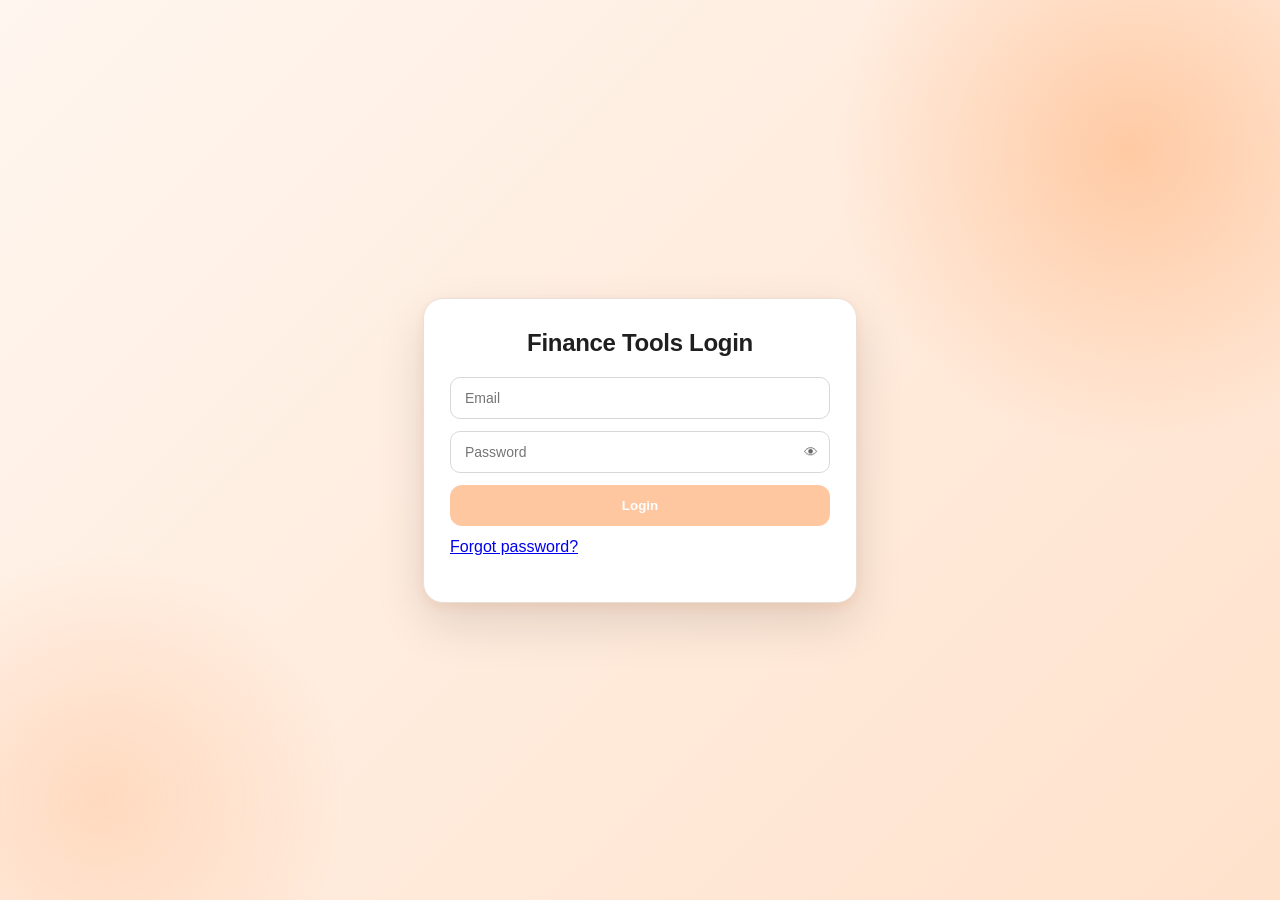
==== commit 87161bda: "Update index.html" ====
--- a/index.html
+++ b/index.html
@@ -24,7 +24,12 @@
       </div>
 
       <button id="auth-login-btn" onclick="signIn()" disabled>Login</button>
-      <span id="auth-msg"></span>
+
+<div class="auth-forgot-wrap">
+  <a href="./forgot-password.html" class="auth-forgot-link">Forgot password?</a>
+</div>
+
+<span id="auth-msg"></span>
     </div>
   </div>
 </div>
@@ -72,7 +77,6 @@
 </div>
     </div>
 
-    <span id="auth-msg-in" style="display:none;"></span>
   </div>
 </div>
 
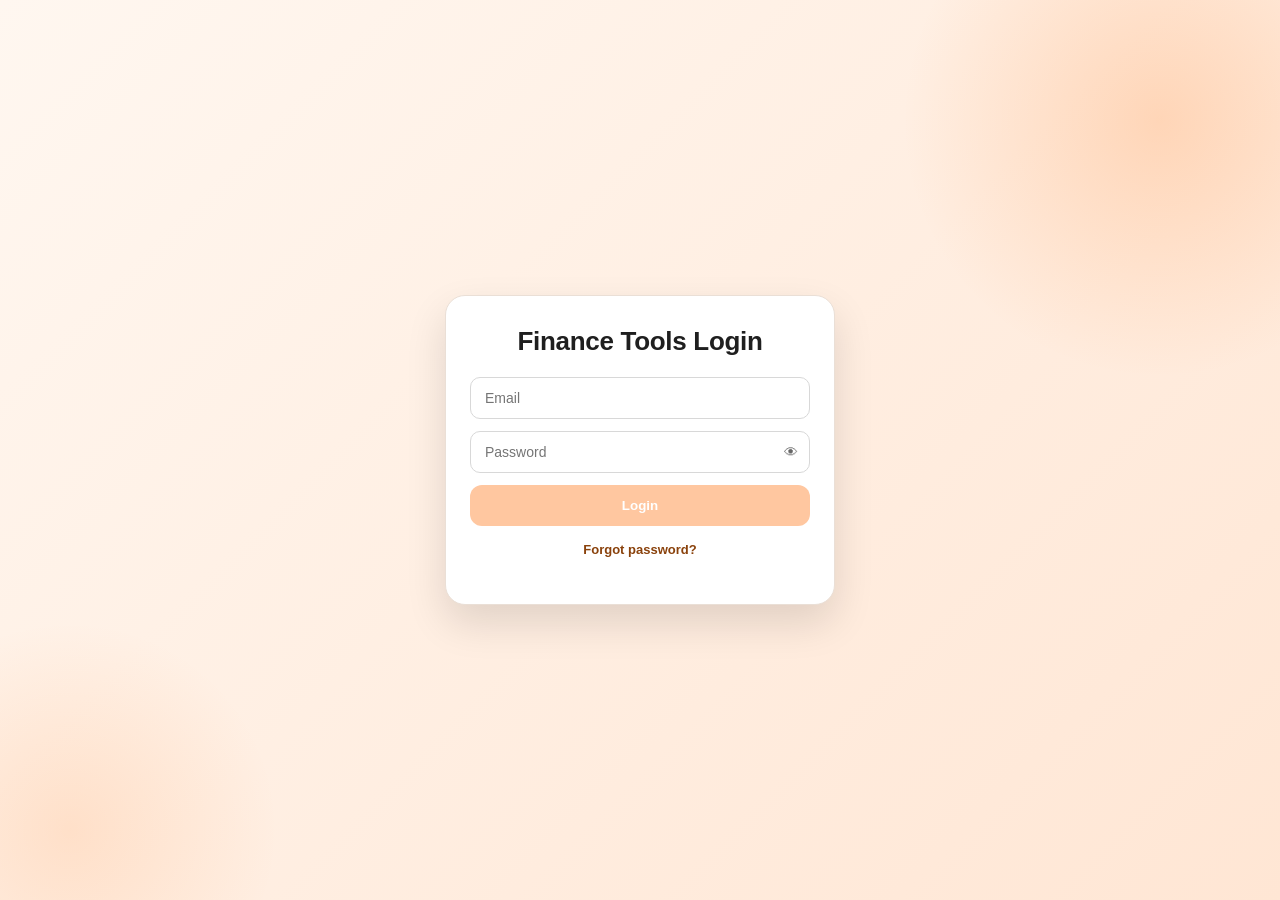
==== commit 2da9cd45: "Update index.html" ====
--- a/index.html
+++ b/index.html
@@ -64,9 +64,9 @@
 
      <div class="profile-menu-actions">
   <button id="menu-create-user" type="button" class="profile-menu-item" onclick="goToCreateUser()">
-    Create User
-  </button>
-
+  Invite User
+</button>
+       
   <button id="menu-manage-access" type="button" class="profile-menu-item" onclick="goToManageUserAccess()">
     Manage User Access
   </button>
@@ -84,6 +84,10 @@
 <div id="app" style="display:none;">
 
  <header class="app-header">
+  <div class="app-header-left">
+    <button id="menu-toggle" class="menu-toggle-btn" onclick="toggleSidebar()">☰</button>
+  </div>
+
   <div class="top-menu">
     <button class="top-menu-btn" onclick="show('coa')">Chart of Accounts</button>
     <button class="top-menu-btn" onclick="show('journal')">Journal Entry</button>
@@ -91,6 +95,20 @@
     <button class="top-menu-btn" onclick="show('trial')">Worksheet</button>
   </div>
 </header>
+
+<div id="sidebar-overlay" onclick="closeSidebar()"></div>
+
+<aside id="sidebar-menu">
+  <div class="sidebar-header">
+    <strong>Menu</strong>
+    <button type="button" class="sidebar-close-btn" onclick="closeSidebar()">✕</button>
+  </div>
+
+  <nav class="sidebar-links">
+    <a href="./index.html" onclick="closeSidebar()">Accounting Hub</a>
+    <a href="./budget.html">Budget Tracker</a>
+  </nav>
+</aside>
 
 <!-- ✅ COA OPTIONS BAR (only show on COA tab via JS) -->
 <div id="coa-toolbar" style="display:none;">
--- a/css/styles.css
+++ b/css/styles.css
@@ -357,15 +357,6 @@
 /* =========================
 AUTH BOX
 ========================= */
-#auth-email,
-#auth-pass{
-  width:220px;
-}
-
-#auth-msg{
-  margin-left:10px;
-}
-
 .profile-wrap{
   position: relative;
   display: inline-flex;
@@ -1841,17 +1832,28 @@
 AUTH - CLEAN FINAL
 ========================= */
 
+html, body{
+  height: 100%;
+  margin: 0;
+  overflow-x: hidden;
+}
+
+body{
+  font-family: "Segoe UI", Tahoma, Geneva, Verdana, sans-serif;
+  background: #f5f6f8;
+}
+
+/* login wrapper */
 #auth-box{
   position: relative;
-  width: 100%;
   min-height: 100vh;
+  width: 100%;
+  margin: 0;
   padding: 0;
-  margin: 0;
   border: 0;
-  background: #f5f6f8;
-}
-
-/* logged out = full screen centered login */
+}
+
+/* logged out screen */
 #auth-logged-out{
   position: fixed;
   inset: 0;
@@ -1859,30 +1861,51 @@
   place-items: center;
   padding: 24px;
   box-sizing: border-box;
-  background: linear-gradient(135deg, #fff6ef 0%, #ffe2cc 100%);
-}
-
+  background: linear-gradient(135deg, #fff7f0 0%, #ffe6d4 100%);
+  overflow: hidden;
+  z-index: 30;
+}
+
+/* background glow */
+#auth-logged-out::before{
+  content: "";
+  position: absolute;
+  width: 520px;
+  height: 520px;
+  border-radius: 50%;
+  background: radial-gradient(circle, rgba(255,106,0,0.18), transparent 70%);
+  top: -140px;
+  right: -140px;
+}
+
+#auth-logged-out::after{
+  content: "";
+  position: absolute;
+  width: 420px;
+  height: 420px;
+  border-radius: 50%;
+  background: radial-gradient(circle, rgba(255,106,0,0.12), transparent 70%);
+  bottom: -140px;
+  left: -140px;
+}
+
+/* login card */
 .auth-login-card{
   position: relative;
   z-index: 2;
-
-  width: 100%;
-  max-width: 380px;
+  width: min(100%, 390px);
   background: #ffffff;
   border: 1px solid #eadfd6;
   border-radius: 20px;
-
-  box-shadow: 
-    0 20px 50px rgba(0,0,0,0.12),
-    0 4px 12px rgba(255,106,0,0.10);
-
-  padding: 30px 26px;
+  box-shadow: 0 18px 40px rgba(0,0,0,0.12);
+  padding: 30px 24px;
+  box-sizing: border-box;
 }
 
 .auth-login-title{
   margin: 0 0 20px;
   text-align: center;
-  font-size: 24px;
+  font-size: 26px;
   font-weight: 800;
   color: #1f1f1f;
   letter-spacing: -0.3px;
@@ -1901,6 +1924,7 @@
   border-radius: 10px;
   font-size: 14px;
   box-sizing: border-box;
+  background: #fff;
 }
 
 #auth-email:focus,
@@ -1953,43 +1977,46 @@
 #auth-login-btn:disabled{
   background: #ffc7a0;
   cursor: not-allowed;
+  box-shadow: none;
+  transform: none;
 }
 
 #auth-msg{
   text-align: center;
   font-size: 13px;
   margin-top: 4px;
-}
-
-/* logged in = small top bar area only */
+  color: #666;
+}
+
+/* logged in profile area */
 #auth-logged-in{
   position: absolute;
   top: 16px;
   right: 16px;
-  display: inline-flex;
+  display: flex;
   align-items: center;
   justify-content: flex-end;
-  z-index: 50;
-}
-
-#auth-logged-out::before{
-  content: "";
-  position: absolute;
-  width: 600px;
-  height: 600px;
-  background: radial-gradient(circle, rgba(255,106,0,0.25), transparent 70%);
-  top: -150px;
-  right: -150px;
-  z-index: 0;
-}
-
-#auth-logged-out::after{
-  content: "";
-  position: absolute;
-  width: 500px;
-  height: 500px;
-  background: radial-gradient(circle, rgba(255,106,0,0.15), transparent 70%);
-  bottom: -150px;
-  left: -150px;
-  z-index: 0;
-}
+  gap: 8px;
+  z-index: 60;
+}
+
+#auth-msg-in{
+  display: none !important;
+}
+
+.auth-forgot-wrap{
+  text-align:center;
+  margin-top: 2px;
+}
+
+.auth-forgot-link{
+  font-size: 13px;
+  color: #8a420c;
+  text-decoration: none;
+  font-weight: 600;
+}
+
+.auth-forgot-link:hover{
+  color: #ff6a00;
+  text-decoration: underline;
+}
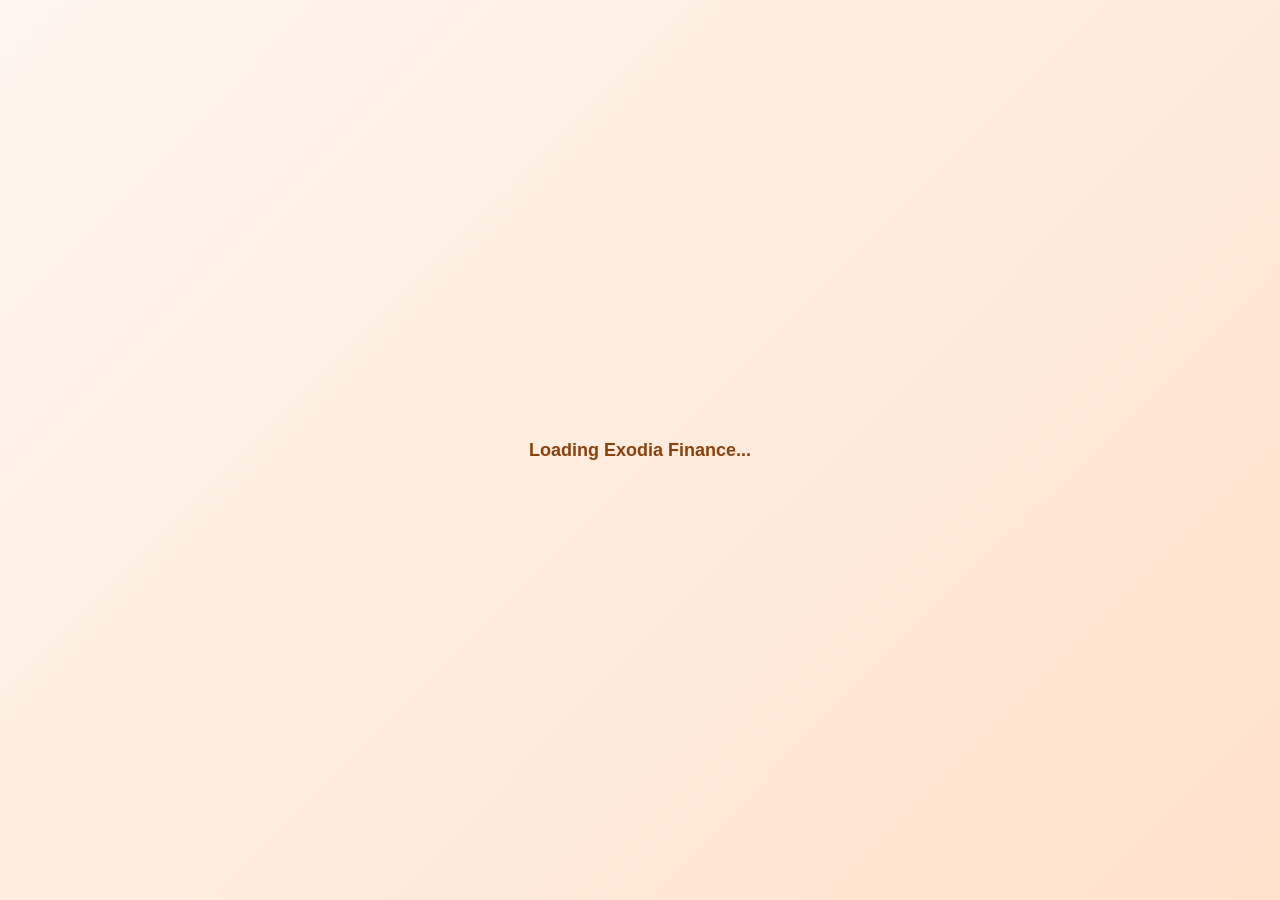
==== commit 357fd3ed: "Update index.html" ====
--- a/index.html
+++ b/index.html
@@ -5,9 +5,34 @@
   <meta name="viewport" content="width=device-width, initial-scale=1" />
   <title>Exodia Ledger Test</title>
   <link rel="stylesheet" href="./css/styles.css" />
+
+<style>
+  body.auth-loading #auth-box,
+  body.auth-loading #app {
+    display: none !important;
+  }
+
+  #boot-screen {
+    display: none;
+  }
+
+  body.auth-loading #boot-screen {
+    min-height: 100vh;
+    display: flex;
+    align-items: center;
+    justify-content: center;
+    font-family: "Segoe UI", Tahoma, Geneva, Verdana, sans-serif;
+    background: linear-gradient(135deg, #fff6ef 0%, #ffe2cc 100%);
+    color: #8a420c;
+    font-size: 18px;
+    font-weight: 700;
+  }
+</style>
 </head>
 
-<body>
+<body class="auth-loading">
+
+<div id="boot-screen">Loading Exodia Finance...</div>
 
 <!-- ========================= AUTH ========================= -->
 <div id="auth-box">
